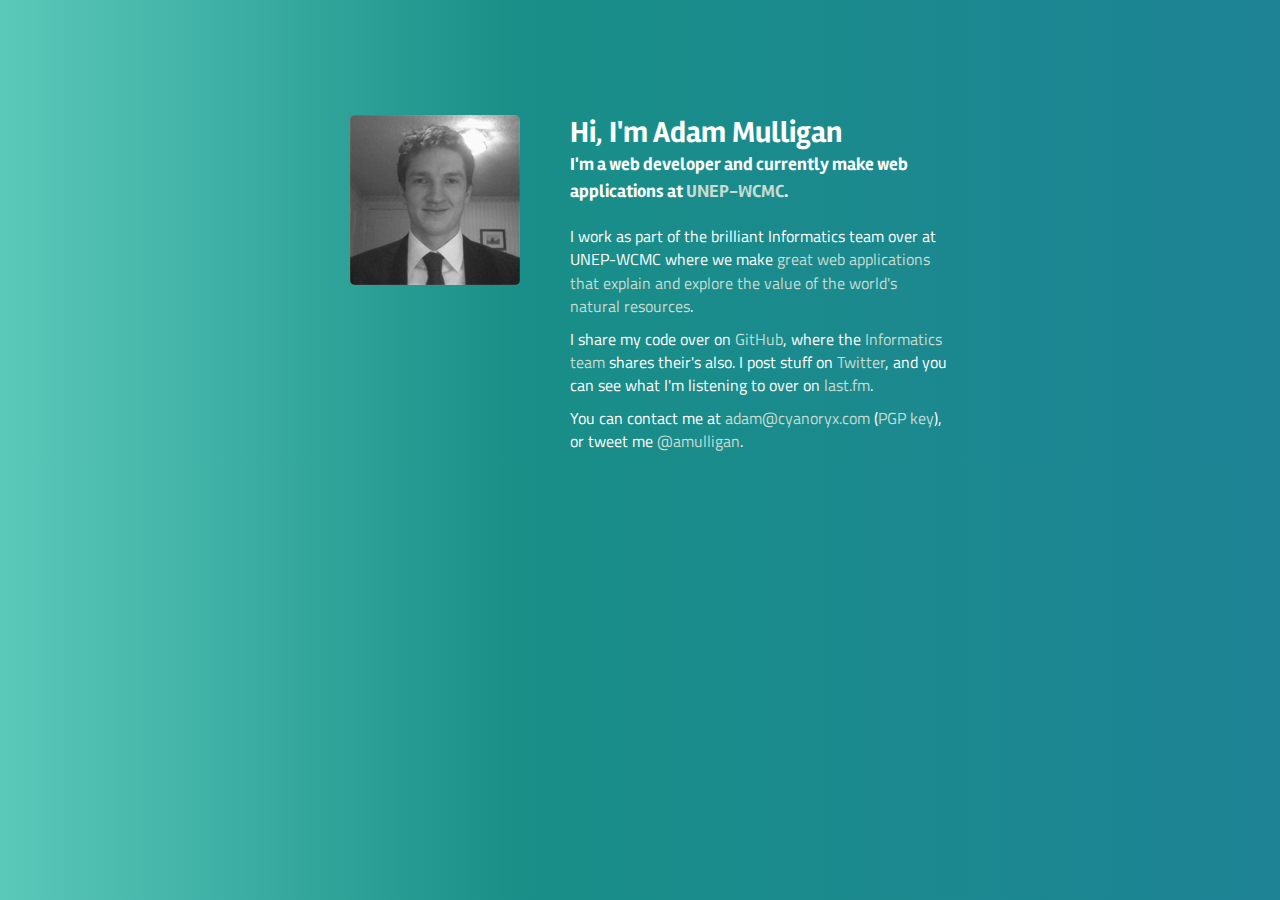
==== index.html @ 25b33d69 "Moved current version to root directory for easy deploy" ====
<!DOCTYPE html>
<html lang="en">
  <head>
    <meta charset="utf-8">
    <title>Adam Mulligan - CyanOryx</title>
    <meta name="description" content="Adam Mulligan's Personal Home Page">
    <meta name="author" content="Adam Mulligan">

    <!--[if lt IE 9]>
      <script src="http://html5shim.googlecode.com/svn/trunk/html5.js"></script>
    <![endif]-->

    <link href="css/bootstrap.min.css" rel="stylesheet">
    <link href='https://fonts.googleapis.com/css?family=Rambla' rel='stylesheet' type='text/css'>
    <link href='https://fonts.googleapis.com/css?family=Titillium+Web:300' rel='stylesheet' type='text/css'>
    <link href="css/stylesheet.css" rel="stylesheet">
  </head>

  <body>
    <div class="container">
      <div class="row">
        <div class="offset2 span3">
          <div class="span4 img_gloss" style="width:170px;">
            <img src="me.jpg" alt="A photo of Adam Mulligan in a suit" id="me" />
          </div>
        </div>
        <div class="span5">
          <h1>Hi, I'm Adam Mulligan</h1>
          <h3>I'm a web developer and currently make web
            applications at <a href="http://informatics.unep-wcmc.org">UNEP-WCMC</a>.</h3>

          <p>
            I work as part of the brilliant Informatics team over at
            UNEP-WCMC where we make <a href="http://labs.unep-wcmc.org">great web applications that explain
              and explore the value of the world's natural resources</a>.
          </p>

          <p>
            I share my code over on <a href="http://github.com/adammulligan">GitHub</a>, where
            the <a href="http://github.com/unepwcmc">Informatics team</a>
            shares their's also. I post stuff on <a href="http://twitter.com/amulligan">Twitter</a>, and you can
            see what I'm listening to over on <a href="http://last.fm/user/amulligan">last.fm</a>.
          </p>

          <p>
          You can contact me at <a href="mailto:adam@cyanoryx.com">adam@cyanoryx.com</a> 
          (<a href="key.asc">PGP key</a>), or tweet me <a href="http://twitter.com/amulligan">@amulligan</a>.
          </p>
        </div>
      </div>
    </div>
  </body>
</html>
---- css/stylesheet.css ----
body {
  margin: 0;
  padding: 0;

  background: #5bc9ba; /* Old browsers */
  background: -moz-linear-gradient(left,  #5bc9ba 0%, #198f88 40%,
  #1d8395 100%); /* FF3.6+ */
  background: -webkit-gradient(linear, left top, right top,
  color-stop(0%,#5bc9ba), color-stop(40%,#198f88),
  color-stop(100%,#1d8395)); /* Chrome,Safari4+ */
  background: -webkit-linear-gradient(left,  #5bc9ba 0%,#198f88
  40%,#1d8395 100%); /* Chrome10+,Safari5.1+ */
  background: -o-linear-gradient(left,  #5bc9ba 0%,#198f88
  40%,#1d8395 100%); /* Opera 11.10+ */
  background: -ms-linear-gradient(left,  #5bc9ba 0%,#198f88
  40%,#1d8395 100%); /* IE10+ */
  background: linear-gradient(to right,  #5bc9ba 0%,#198f88
  40%,#1d8395 100%); /* W3C */
  filter: progid:DXImageTransform.Microsoft.gradient(
  startColorstr='#5bc9ba', endColorstr='#1d8395',GradientType=1 );
  /* IE6-9 */

  color: #fff;
}

.container {
  margin-top: 115px;
}

h1, h3 {
  font-family: 'Rambla', sans-serif;
}

h3 {
  margin-bottom: 20px;
}

a {
  color: #C6DBD1;
  text-decoration: none;
}

a:hover {
  color: #fff;
  text-decoration: none;
}

div .img_gloss img {
  -webkit-border-radius: 5px;
  -moz-border-radius: 5px;
  border-radius: 5px;
}

p {
  font-family: 'Titillium Web', sans-serif;
  font-size: 1.2em;
  line-height: 1.5em;
}
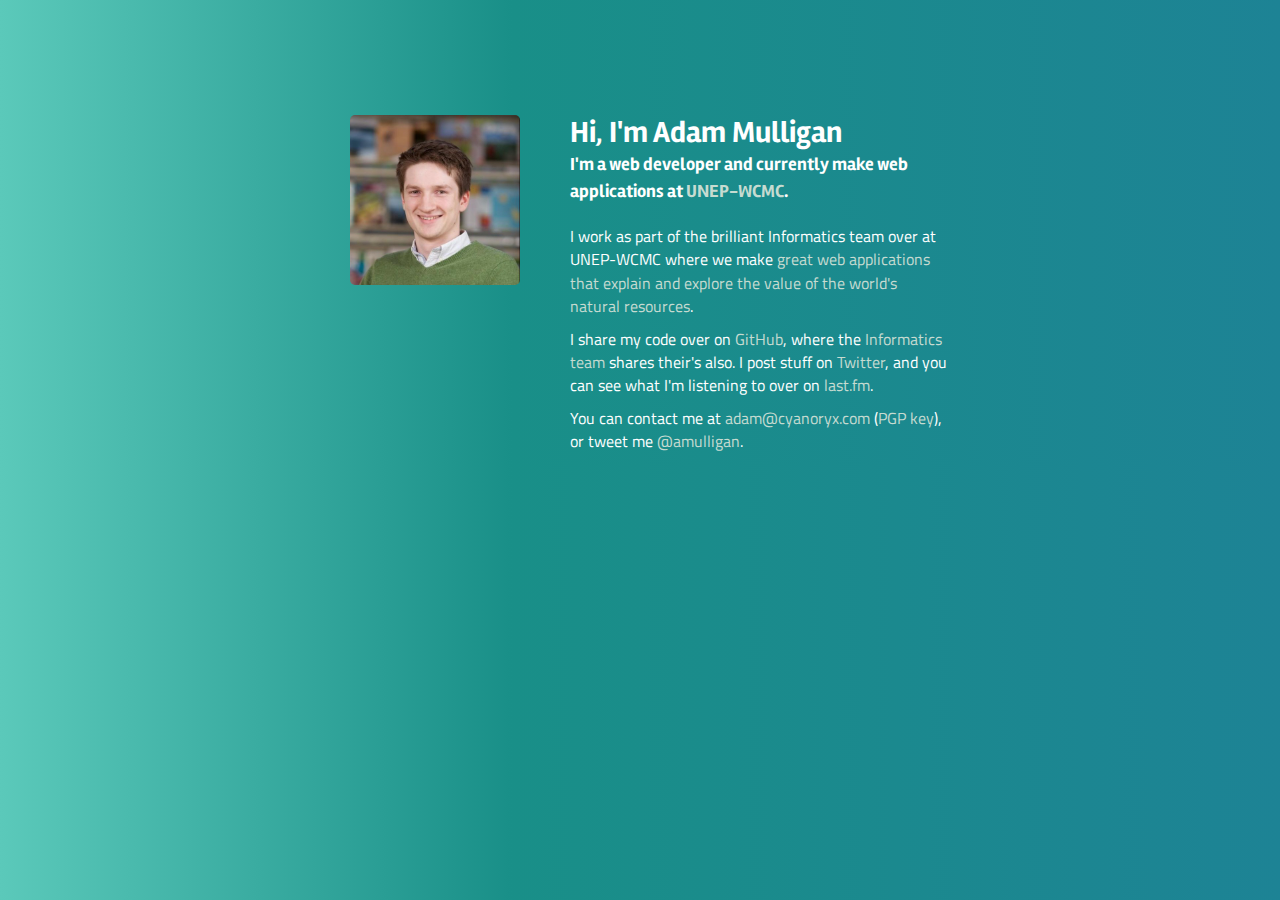
==== commit 5e3a7943: "Update photo of myself" ====
--- a/index.html
+++ b/index.html
@@ -21,7 +21,7 @@
       <div class="row">
         <div class="offset2 span3">
           <div class="span4 img_gloss" style="width:170px;">
-            <img src="me.jpg" alt="A photo of Adam Mulligan in a suit" id="me" />
+            <img src="me.jpg" alt="A photo of Adam Mulligan in a suit" id="me" style="width: 170px;" />
           </div>
         </div>
         <div class="span5">
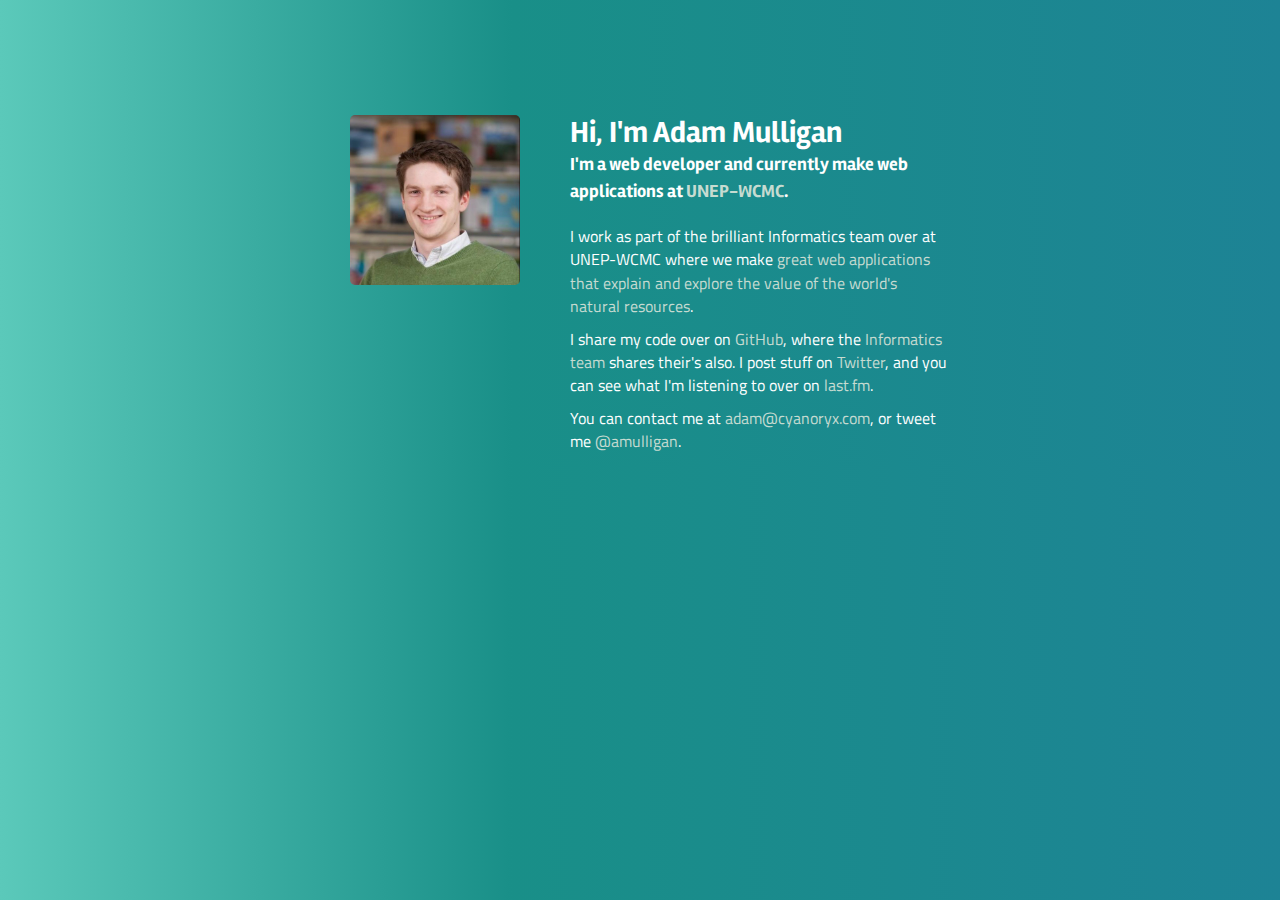
==== commit d6f58ff3: "Temporarily remove PGP key until i can generate a new one" ====
--- a/index.html
+++ b/index.html
@@ -43,8 +43,8 @@
           </p>
 
           <p>
-          You can contact me at <a href="mailto:adam@cyanoryx.com">adam@cyanoryx.com</a> 
-          (<a href="key.asc">PGP key</a>), or tweet me <a href="http://twitter.com/amulligan">@amulligan</a>.
+          You can contact me at <a href="mailto:adam@cyanoryx.com">adam@cyanoryx.com</a>,
+          or tweet me <a href="http://twitter.com/amulligan">@amulligan</a>.
           </p>
         </div>
       </div>
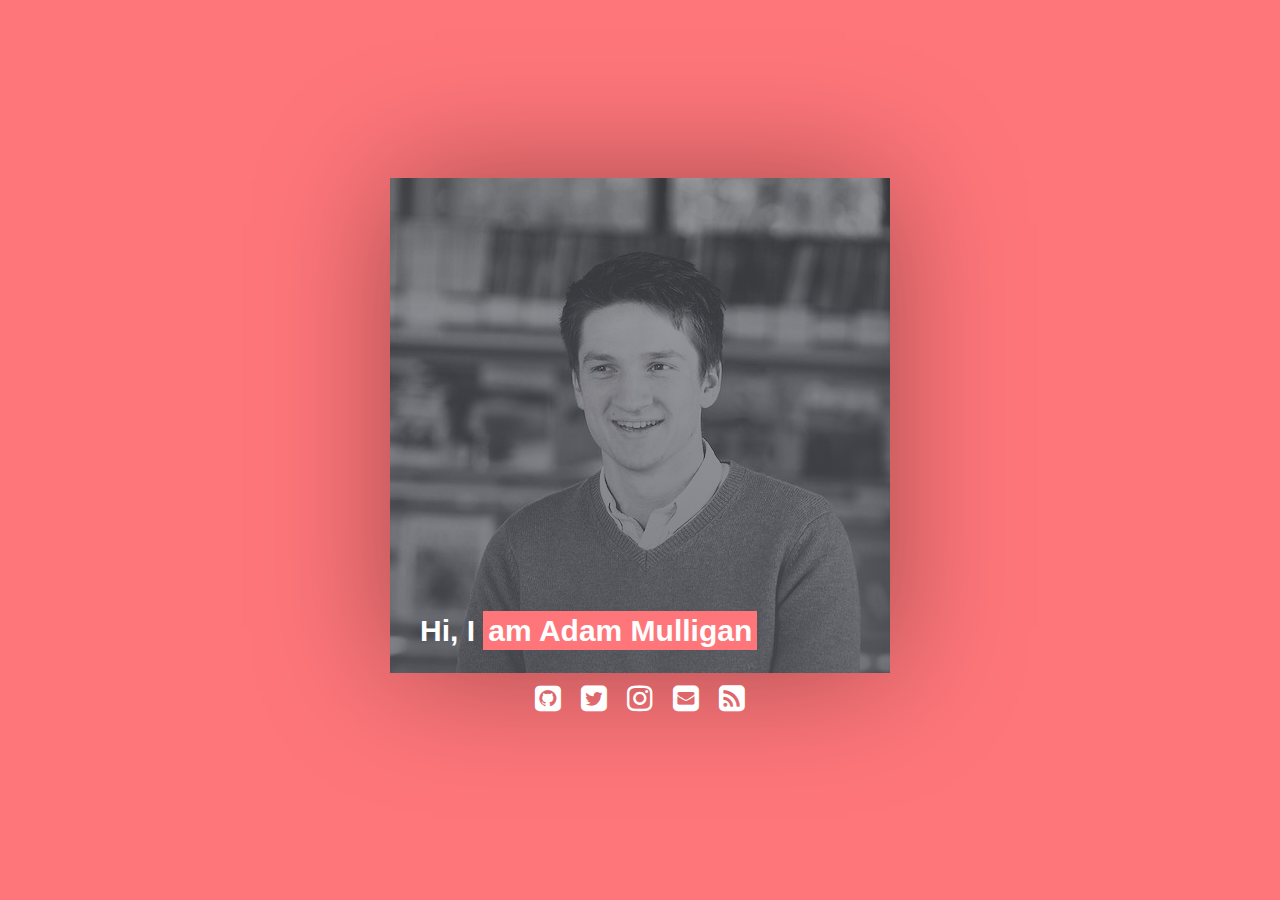
==== commit 46505724: "Nice, simple revamp for job change" ====
--- a/index.html
+++ b/index.html
@@ -2,52 +2,47 @@
 <html lang="en">
   <head>
     <meta charset="utf-8">
-    <title>Adam Mulligan - CyanOryx</title>
+    <title>Adam Mulligan</title>
     <meta name="description" content="Adam Mulligan's Personal Home Page">
     <meta name="author" content="Adam Mulligan">
 
-    <!--[if lt IE 9]>
-      <script src="http://html5shim.googlecode.com/svn/trunk/html5.js"></script>
-    <![endif]-->
+    <link rel="stylesheet" href="//maxcdn.bootstrapcdn.com/font-awesome/4.3.0/css/font-awesome.min.css">
+    <link href="http://fonts.googleapis.com/css?family=Noto+Sans:400,700" rel="stylesheet" type="text/css">
+    <link href="css/morphext.css" rel="stylesheet">
+    <link href="css/stylesheet.css" rel="stylesheet">
 
-    <link href="css/bootstrap.min.css" rel="stylesheet">
-    <link href='https://fonts.googleapis.com/css?family=Rambla' rel='stylesheet' type='text/css'>
-    <link href='https://fonts.googleapis.com/css?family=Titillium+Web:300' rel='stylesheet' type='text/css'>
-    <link href="css/stylesheet.css" rel="stylesheet">
+    <script src="https://code.jquery.com/jquery-2.1.4.min.js"></script>
+    <script src="js/morphext.js"></script>
   </head>
 
   <body>
     <div class="container">
-      <div class="row">
-        <div class="offset2 span3">
-          <div class="span4 img_gloss" style="width:170px;">
-            <img src="me.jpg" alt="A photo of Adam Mulligan in a suit" id="me" style="width: 170px;" />
-          </div>
-        </div>
-        <div class="span5">
-          <h1>Hi, I'm Adam Mulligan</h1>
-          <h3>I'm a web developer and currently make web
-            applications at <a href="http://informatics.unep-wcmc.org">UNEP-WCMC</a>.</h3>
+      <div class="headline">
+        <h2>
+          Hi, I
+            <span>
+              am Adam Mulligan,
+              am pleased to meet you,
+              work at Vizzuality,
+              build websites,
+              build things that matter,
+              sweat the details,
+              visualize the world
+            </span>
+        </h2>
+      </div>
 
-          <p>
-            I work as part of the brilliant Informatics team over at
-            UNEP-WCMC where we make <a href="http://labs.unep-wcmc.org">great web applications that explain
-              and explore the value of the world's natural resources</a>.
-          </p>
-
-          <p>
-            I share my code over on <a href="http://github.com/adammulligan">GitHub</a>, where
-            the <a href="http://github.com/unepwcmc">Informatics team</a>
-            shares their's also. I post stuff on <a href="http://twitter.com/amulligan">Twitter</a>, and you can
-            see what I'm listening to over on <a href="http://last.fm/user/amulligan">last.fm</a>.
-          </p>
-
-          <p>
-          You can contact me at <a href="mailto:adam@cyanoryx.com">adam@cyanoryx.com</a>,
-          or tweet me <a href="http://twitter.com/amulligan">@amulligan</a>.
-          </p>
-        </div>
+      <div class="links">
+        <a href="http://github.com/adammulligan"><i class="fa fa-github-square"></i></a>
+        <a href="http://twitter.com/amulligan"><i class="fa fa-twitter-square"></i></a>
+        <a href="http://instagram.com/mulliganadam"><i class="fa fa-instagram"></i></a>
+        <a href="mailto:hello@adammulligan.co"><i class="fa fa-envelope-square"></i></a>
+        <a href="http://blog.adammulligan.co"><i class="fa fa-rss-square"></i></a>
       </div>
     </div>
+
+    <script>
+      $("h2 span").Morphext({ speed: 2000 });
+    </script>
   </body>
 </html>
--- a/css/morphext.css
+++ b/css/morphext.css
@@ -0,0 +1,3 @@
+.morphext > .animated {
+    display: inline-block;
+}--- a/css/stylesheet.css
+++ b/css/stylesheet.css
@@ -1,58 +1,103 @@
 body {
   margin: 0;
   padding: 0;
+  height: 100%;
+}
 
-  background: #5bc9ba; /* Old browsers */
-  background: -moz-linear-gradient(left,  #5bc9ba 0%, #198f88 40%,
-  #1d8395 100%); /* FF3.6+ */
-  background: -webkit-gradient(linear, left top, right top,
-  color-stop(0%,#5bc9ba), color-stop(40%,#198f88),
-  color-stop(100%,#1d8395)); /* Chrome,Safari4+ */
-  background: -webkit-linear-gradient(left,  #5bc9ba 0%,#198f88
-  40%,#1d8395 100%); /* Chrome10+,Safari5.1+ */
-  background: -o-linear-gradient(left,  #5bc9ba 0%,#198f88
-  40%,#1d8395 100%); /* Opera 11.10+ */
-  background: -ms-linear-gradient(left,  #5bc9ba 0%,#198f88
-  40%,#1d8395 100%); /* IE10+ */
-  background: linear-gradient(to right,  #5bc9ba 0%,#198f88
-  40%,#1d8395 100%); /* W3C */
-  filter: progid:DXImageTransform.Microsoft.gradient(
-  startColorstr='#5bc9ba', endColorstr='#1d8395',GradientType=1 );
-  /* IE6-9 */
+html {
+  min-height: 100%;
+  position: relative;
+}
 
-  color: #fff;
+/* yellow */
+/*body,*/
+/*.headline h2 span {*/
+  /*background: #faf189;*/
+  /*color: #5A5B61;*/
+/*}*/
+
+/* blue */
+/*body,*/
+/*.headline h2 span {*/
+  /*background: #46abe0;*/
+/*}*/
+
+/* green */
+/*body,*/
+/*.headline h2 span {*/
+  /*background: #a1e877;*/
+  /*color: #5A5B61;*/
+/*}*/
+
+/* red */
+body,
+.headline h2 span {
+  background: #fe767a;
 }
 
 .container {
-  margin-top: 115px;
+  width: 100%;
+  height: 100%;
+
+  display: flex;
+  flex-direction: column;
+  align-items: center;
+  justify-content: center;
+
+  position:absolute;
+  top:0;
+  bottom:0;
+  left:0;
+  right:0;
+  overflow:hidden;
 }
 
-h1, h3 {
-  font-family: 'Rambla', sans-serif;
+.headline {
+  width: 500px;
+  height: 495px;
+
+  margin: 0 auto;
+  padding: 0 30px;
+  box-sizing: border-box;
+
+  background: #545560;
+  background-image:  linear-gradient(to bottom, rgba(53,55,64,0.41) 0%, rgba(78,80,89,0.8) 150%), url(../images/me.jpg);
+  background-repeat: no-repeat;
+
+  -webkit-box-shadow: 0px 0px 123px -1px rgba(0,0,0,0.36);
+  -moz-box-shadow: 0px 0px 123px -1px rgba(0,0,0,0.36);
+  box-shadow: 0px 0px 123px -1px rgba(0,0,0,0.36);
+
+  display: flex;
+  align-items: flex-end;
+  justify-content: center;
 }
 
-h3 {
-  margin-bottom: 20px;
+.headline h2 {
+  font-family: ‘Metrophobic’, Arial, serif;
+  font-weight: bold;
+  font-size: 30px;
+
+  width: 100%;
+
+  color: white;
 }
 
-a {
-  color: #C6DBD1;
-  text-decoration: none;
+.headline h2 > span {
+  padding: 3px 5px;
 }
 
-a:hover {
-  color: #fff;
-  text-decoration: none;
+.links {
+  width: 500px;
+
+  display: flex;
+  flex-direction: row;
+  align-items: center;
+  justify-content: center;
 }
 
-div .img_gloss img {
-  -webkit-border-radius: 5px;
-  -moz-border-radius: 5px;
-  border-radius: 5px;
+.links i {
+  margin: 10px;
+  color: white;
+  font-size: 30px;
 }
-
-p {
-  font-family: 'Titillium Web', sans-serif;
-  font-size: 1.2em;
-  line-height: 1.5em;
-}
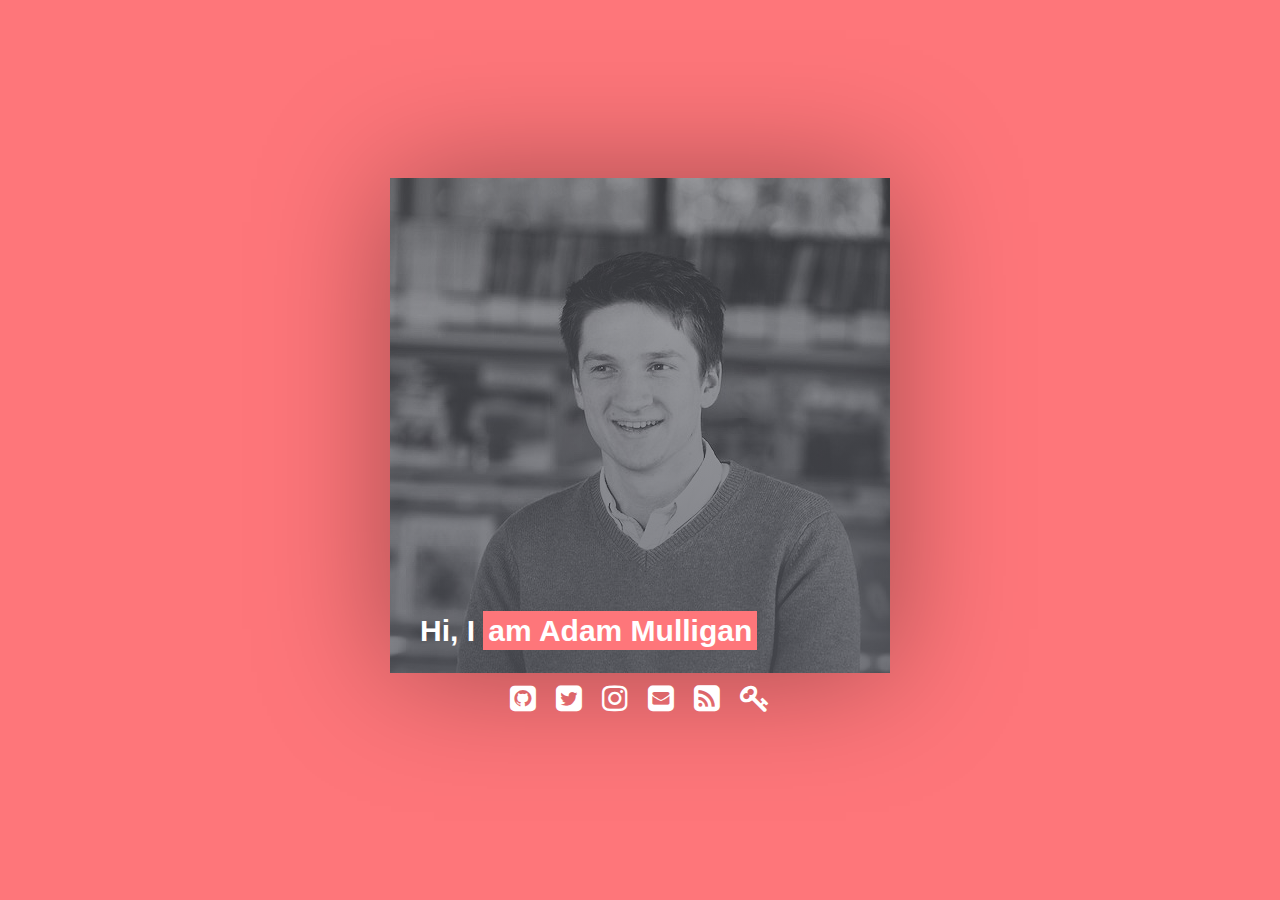
==== commit 48e91b67: "Adds GPG key" ====
--- a/index.html
+++ b/index.html
@@ -38,6 +38,7 @@
         <a href="http://instagram.com/mulliganadam"><i class="fa fa-instagram"></i></a>
         <a href="mailto:hello@adammulligan.co"><i class="fa fa-envelope-square"></i></a>
         <a href="http://blog.adammulligan.co"><i class="fa fa-rss-square"></i></a>
+        <a href="https://keybase.io/adammulligan/key.asc"><i class="fa fa-key"></i></a>
       </div>
     </div>
 
